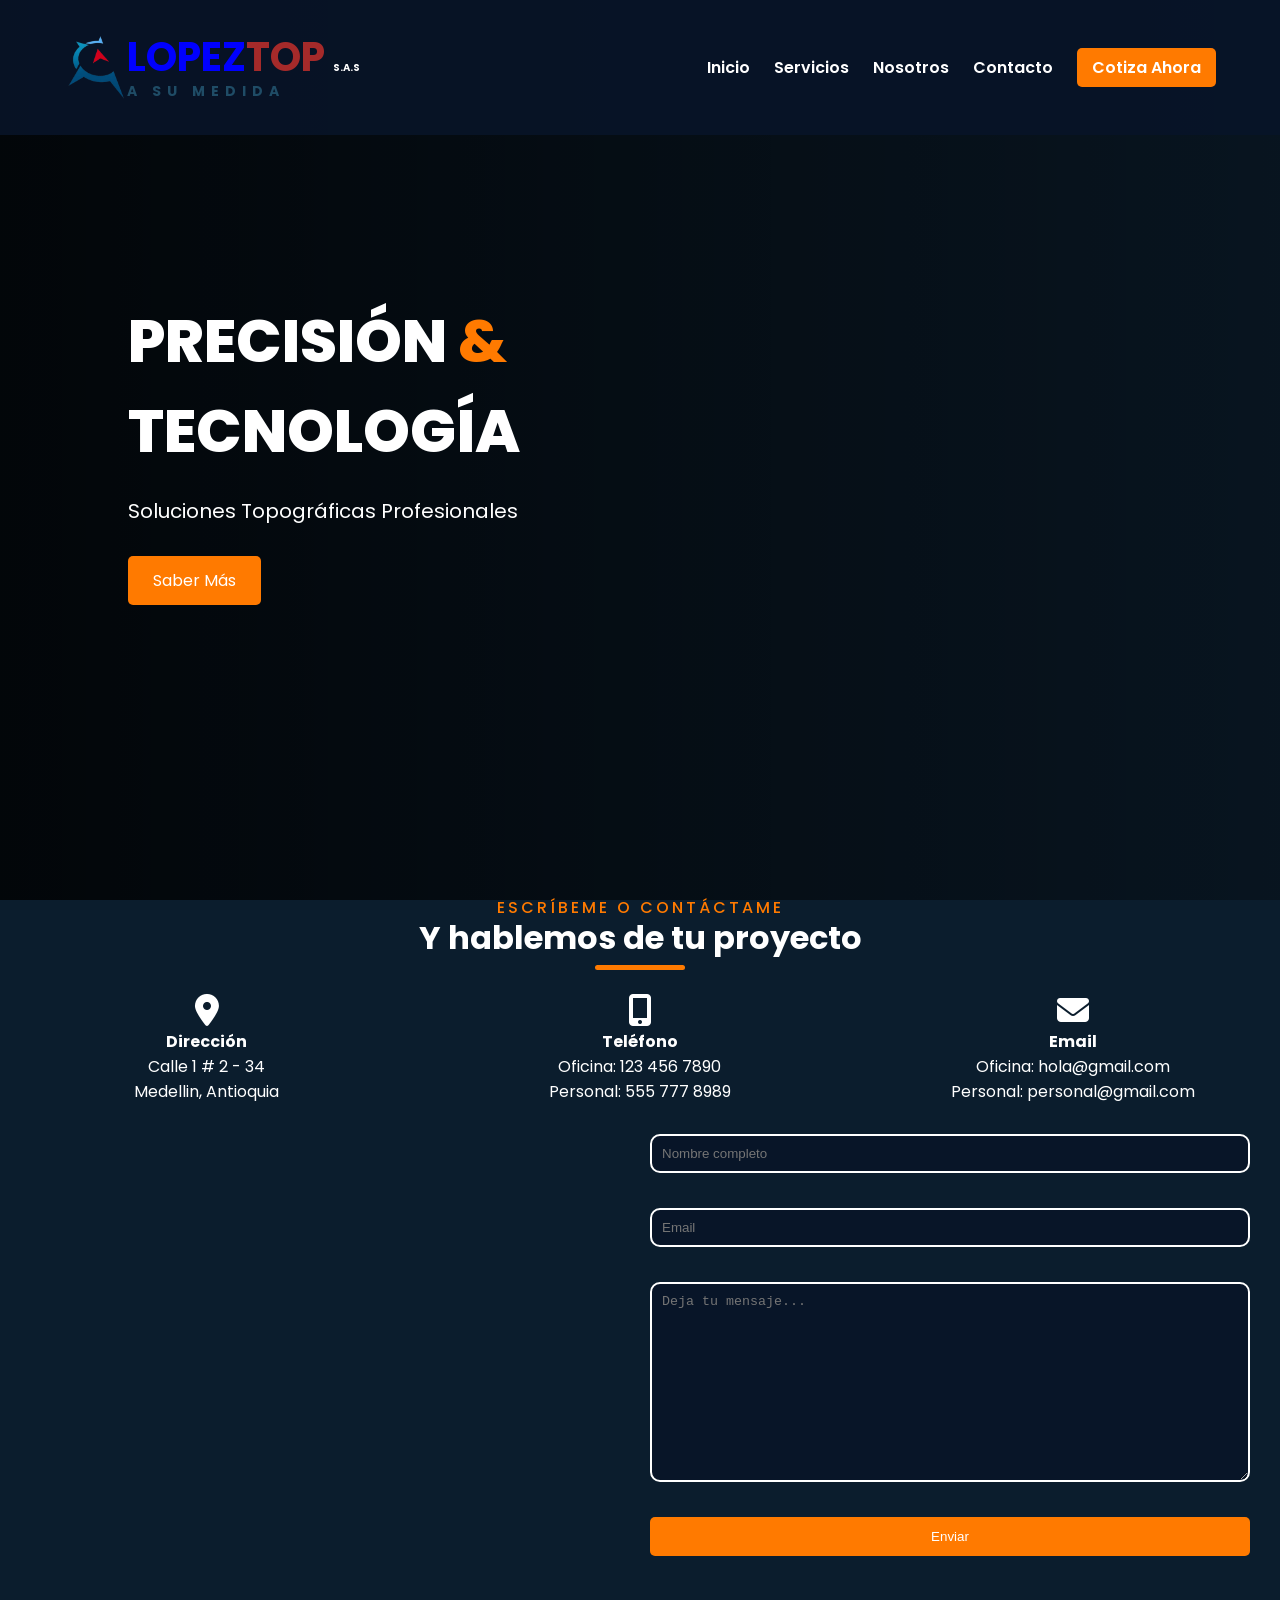
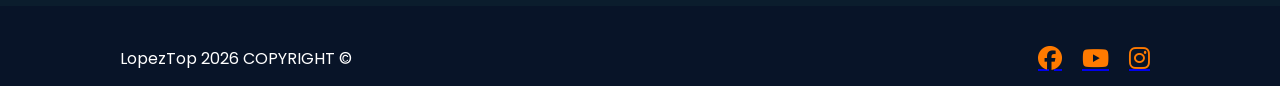
==== contacto.html @ 03e0d678 "initialiting" ====
<!doctype html>
<html lang="es">
  <head>
    <meta charset="UTF-8" />
    <title>LopezTop | Surveying Solutions</title>
    <link
      rel="icon"
      type="image/png"
      href="assets/images/lopeztop-removebg-preview.png"
    />
    <meta name="viewport" content="width=device-width, initial-scale=1.0" />
    <meta
      name="description"
      content="Servicios profesionales de topografía, escaneo láser 3D y fotogrametría con drones."
    />
    <link rel="stylesheet" href="css/styles.css" />
    <link
      rel="stylesheet"
      href="https://cdnjs.cloudflare.com/ajax/libs/font-awesome/6.5.1/css/all.min.css"
    />
    <link
      href="https://fonts.googleapis.com/css2?family=Poppins:wght@400;600;800&display=swap"
      rel="stylesheet"
    />
  </head>
  <body>
    <header>
      <div class="container nav">
        <div class="brand">
          <img
            src="assets/images/lopeztop-removebg-preview.png"
            alt="Logo"
            class="brand-img"
          />
          <div class="brand-text">
            <div class="main-name">
              LOPEZ<span class="top">TOP</span>
              <span class="sas">S.A.S</span>
            </div>
            <div class="slogan">A SU MEDIDA</div>
          </div>
        </div>

        <nav>
          <a href="index.html">Inicio</a>
          <a href="#servicios">Servicios</a>
          <a href="#nosotros">Nosotros</a>
          <a href="contacto.html" >Contacto</a>
          <a href="#contacto" class="btn-nav">Cotiza Ahora</a>
        </nav>
      </div>
    </header>

    <section class="hero">
      <div class="hero-overlay">
        <div class="hero-content">
          <h1>PRECISIÓN <span>&</span><br />TECNOLOGÍA</h1>
          <p>Soluciones Topográficas Profesionales</p>
          <a href="#servicios" class="btn-primary">Saber Más</a>
        </div>
      </div>
    </section>

   <main>
      <section class="section">
        <div class="section-header">
          <h3 class="title" data-title="Escríbeme o contáctame">
            Y hablemos de tu proyecto
          </h3>
        </div>
        <div class="card-info">
          <div>
            <i class="fas fa-map-marker-alt fa-2x"></i>
            <h4 class="line-break">Dirección</h4>
            <p class="line-break">Calle 1 # 2 - 34</p>
            <p>Medellin, Antioquia</p>
          </div>
          <div>
            <i class="fas fa-mobile-alt fa-2x"></i>
            <h4 class="line-break">Teléfono</h4>
            <p class="line-break">Oficina: 123 456 7890</p>
            <p>Personal: 555 777 8989</p>
          </div>
          <div>
            <i class="fas fa-envelope fa-2x"></i>
            <h4 class="line-break">Email</h4>
            <p class="line-break">Oficina: hola@gmail.com</p>
            <p>Personal: personal@gmail.com</p>
          </div>
        </div>
      </section>
      <section class="section">
        <div class="form-map">
          <iframe src="https://www.google.com/maps/embed?pb=!1m18!1m12!1m3!1d126910.75624036336!2d-75.67879317498294!3d6.26884221129856!2m3!1f0!2f0!3f0!3m2!1i1024!2i768!4f13.1!3m3!1m2!1s0x8e4428ef4e52dddb%3A0x722fd6c39270ac72!2sMedell%C3%ADn%2C%20Antioquia!5e0!3m2!1ses-419!2sco!4v1771897320949!5m2!1ses-419!2sco" width="600" height="450" style="border:0;" allowfullscreen="" loading="lazy" referrerpolicy="no-referrer-when-downgrade"></iframe>
          <form class="box-form">
            <input type="text" placeholder="Nombre completo" class="input-form" />
            <input type="email" placeholder="Email" class="input-form" />
            <textarea
              name="message"
              id=""
              cols="30"
              rows="10"
              placeholder="Deja tu mensaje..."
              class="input-form"
            ></textarea>
            <button class="btn">Enviar</button>
          </form>
        </div>
      </section>
    </main>

    <footer class="main-footer">
      <div class="copy">
        <p>LopezTop 2026 COPYRIGHT &copy;</p>
        <ul class="footer-social">
          <li>
            <a href="https://www.facebook.com/?locale=es_LA" target="_blank"
              ><i class="fab fa-facebook"></i
            ></a>
          </li>
          <li>
            <a href="https://www.youtube.com/" target="_blank"
              ><i class="fab fa-youtube"></i
            ></a>
          </li>
          <li>
            <a href="https://www.instagram.com/?hl=es" target="_blank"
              ><i class="fab fa-instagram"></i
            ></a>
          </li>
        </ul>
      </div>
    </footer>
  </body>
</html>
---- css/styles.css ----
* {
  margin: 0;
  padding: 0;
  box-sizing: border-box;
}

body {
  font-family: "Poppins", sans-serif;
  background: #0b1d2d;
  color: white;
}

/* NAVBAR */

header {
  position: fixed;
  width: 100%;
  background: rgba(8, 20, 40, 0.9) ;
  padding: 20px 0;
  z-index: 1000;
}

.container {
  width: 90%;
  margin: auto;
}

.nav {
  display: flex;
  justify-content: space-between;
  align-items: center;
}

nav a {
  color: white;
  margin-left: 20px;
  text-decoration: none;
  font-weight: 600;
}

.nav .brand-text {
  color: blue;
  font-size: 40px;
  font-weight: bold;
  display: flex;
  flex-direction: column;
  line-height: 1.1;
}

.nav .top {
  color: brown;
}

.nav .sas {
  color: white;
  font-size: x-small;
}

.nav .brand{
    display: flex;
    
    gap: 0px;
    align-items: center;
}

.nav .brand-img {
  height: 95px;
  width: auto;
}

.slogan {
    font-size: 14px;
    letter-spacing: 6px;
    margin-top: 5px;
    color: #1f4c66;
}

.btn-nav {
  background: #ff7a00;
  padding: 8px 15px;
  border-radius: 5px;
}

/* HERO */

.hero {
  height: 100vh;
  background: url("../assets/images/hero.jpg") center/cover no-repeat;
  display: flex;
}

.hero-overlay {
  background: linear-gradient(to right, rgba(0, 0, 0, 0.8), rgba(0, 0, 0, 0.3));
  width: 100%;
  display: flex;
  align-items: center;
}

.hero-content {
  margin-left: 10%;
}

.hero h1 {
  font-size: 60px;
  font-weight: 800;
}

.hero h1 span {
  color: #ff7a00;
}

.hero p {
  margin-top: 20px;
  font-size: 20px;
}

.btn-primary {
  display: inline-block;
  margin-top: 30px;
  background: #ff7a00;
  padding: 12px 25px;
  border-radius: 5px;
  text-decoration: none;
  color: white;
}

/* SERVICES BAR */

.services-bar {
  background: #112b45;
  padding: 40px 0;
}

.bar-container {
  width: 90%;
  margin: auto;
  display: flex;
  justify-content: space-between;
}

.bar-item {
  width: 30%;
}

/* SERVICIOS */

.servicios {
  padding: 100px 10%;
  text-align: center;
  background: linear-gradient(#112b45, #0b1d2d);
}

.servicios h2 {
  font-size: 35px;
}

.servicios h2 span {
  color: #ff7a00;
}

.subtitle {
  margin-top: 10px;
  opacity: 0.7;
}

.cards {
  display: flex;
  margin-top: 50px;
  gap: 30px;
}

.card {
  flex: 1;
  height: 200px;
  background: #1c3a5c;
  display: flex;
  align-items: flex-end;
  padding: 20px;
  border-radius: 10px;
  transition: 0.3s;
}

.card:hover {
  transform: translateY(-10px);
  /*background: #244a73;*/
  box-shadow: 0 15px 25px rgba(236, 143, 4, 0.555);
}

.drone {
  background: url("../assets/images/drone.jpg") center/cover no-repeat;
}

.card-3D {
  background: url("../assets/images/escaneo-laser.jpg") center/cover no-repeat;
}

.terrestre {
  background: url("../assets/images/topo.jpg") center/cover no-repeat;
}

/* NOSOTROS */

.nosotros {
  padding: 100px 10%;
}

.nosotros-container {
  display: flex;
  justify-content: space-between;
  gap: 50px;
}

.contact-box {
  background: #112b45;
  padding: 30px;
  border-radius: 10px;
  width: 400px;
  
}

form {
  display: flex;
  flex-direction: column;
  gap: 15px;
}

input,
textarea {
  padding: 10px;
  border-radius: 5px;
  border: none;
}

button {
  background: #ff7a00;
  padding: 12px;
  border: none;
  border-radius: 5px;
  color: white;
  cursor: pointer;
}

/* FOOTER */

footer {
  background: #081428;
  padding: 30px;
  text-align: center;
  margin-top: 50px;
}

.footer-social li a {
  display: flex;
  align-items: center;
  justify-content: center;
  padding: 10px;
}

.footer-social li i {
  color: #ff7a00;
  font-size: 1.5rem;
  transition: 0.3s;
}

.footer-social {
  list-style: none;
  display: flex;
  margin: 0;
  padding: 0;
}

.footer-social li a:hover i {
  color: #ff7a00;
  transform: translateY(-5px);
}

.main-footer {
  height: 80px;
  display: flex;
  align-items: center;
}

.main-footer .copy {
  width: 100%;
  max-width: 1100px;
  margin: auto;
  padding: 0 30px;
  display: flex;
  align-items: center;
  justify-content: space-between;
}

/* RESPONSIVE */

@media (max-width: 900px) {
  .cards,
  .bar-container,
  .nosotros-container {
    flex-direction: column;
  }

  .contact-box {
    width: 100%;
  }
}

/*contacto*/
.title:after {
  content: "";
  position: absolute;
  width: 90px;
  height: 5px;
  border-radius: 3px;
  background-color: #ff7a00;
  bottom: 0;
  left: 50%;
  transform: translateX(-50%);
}

.text {
  max-width: 600px;
  margin: 0 auto;
}

.title:before {
  content: attr(data-title);
  display: block;
  margin-bottom: 0.4rem;
  color: #ff7a00;
  font-size: 1rem;
  font-weight: 500;
  text-transform: uppercase;
  letter-spacing: 3px;
}

.title {
  position: relative;
  padding-bottom: 1rem;
  line-height: 1;
  font-size: 2rem;
  margin-bottom: 0.6rem;
}

.section-header {
  text-align: center;
  margin-bottom: 1.5rem;
}

.card-info {
  display: grid; /* Define el contenedor como una cuadrícula */
  grid-template-columns: repeat(3, 1fr); /* 3 columnas de igual tamaño */
  gap: 20px; /* Espacio de 20px entre filas y columnas */
  text-align: center;
}

.form-map {
  margin: 30px;
  display: grid; /* Define el contenedor como una cuadrícula */
  grid-template-columns: repeat(2, 1fr); /* 2 columnas de igual tamaño */
  gap: 20px;
}

.form-map iframe {
  height: 400px;
  width: 100%;
}

.box-form .input-form {
  margin-bottom: 20px;
}

.box-form input,
.box-form textarea {
  width: 100%;
  padding: 10px;
  border: 2px #fff solid;
  border-radius: 10px;
  background-color: rgba(8, 20, 40, 0.9);
  color: #fff;
}

.box-form input:focus,
.box-form textarea:focus {
  background-color: #fff;
  color: rgba(8, 20, 40, 0.9);
}

.box-form textarea {
  height: 200px;
}

.box-form input:focus,

.box-form textarea:focus {
  outline: none;
  border-color: rgba(8, 20, 40, 0.9);
}

.box-form button {
  width: 100%;
}
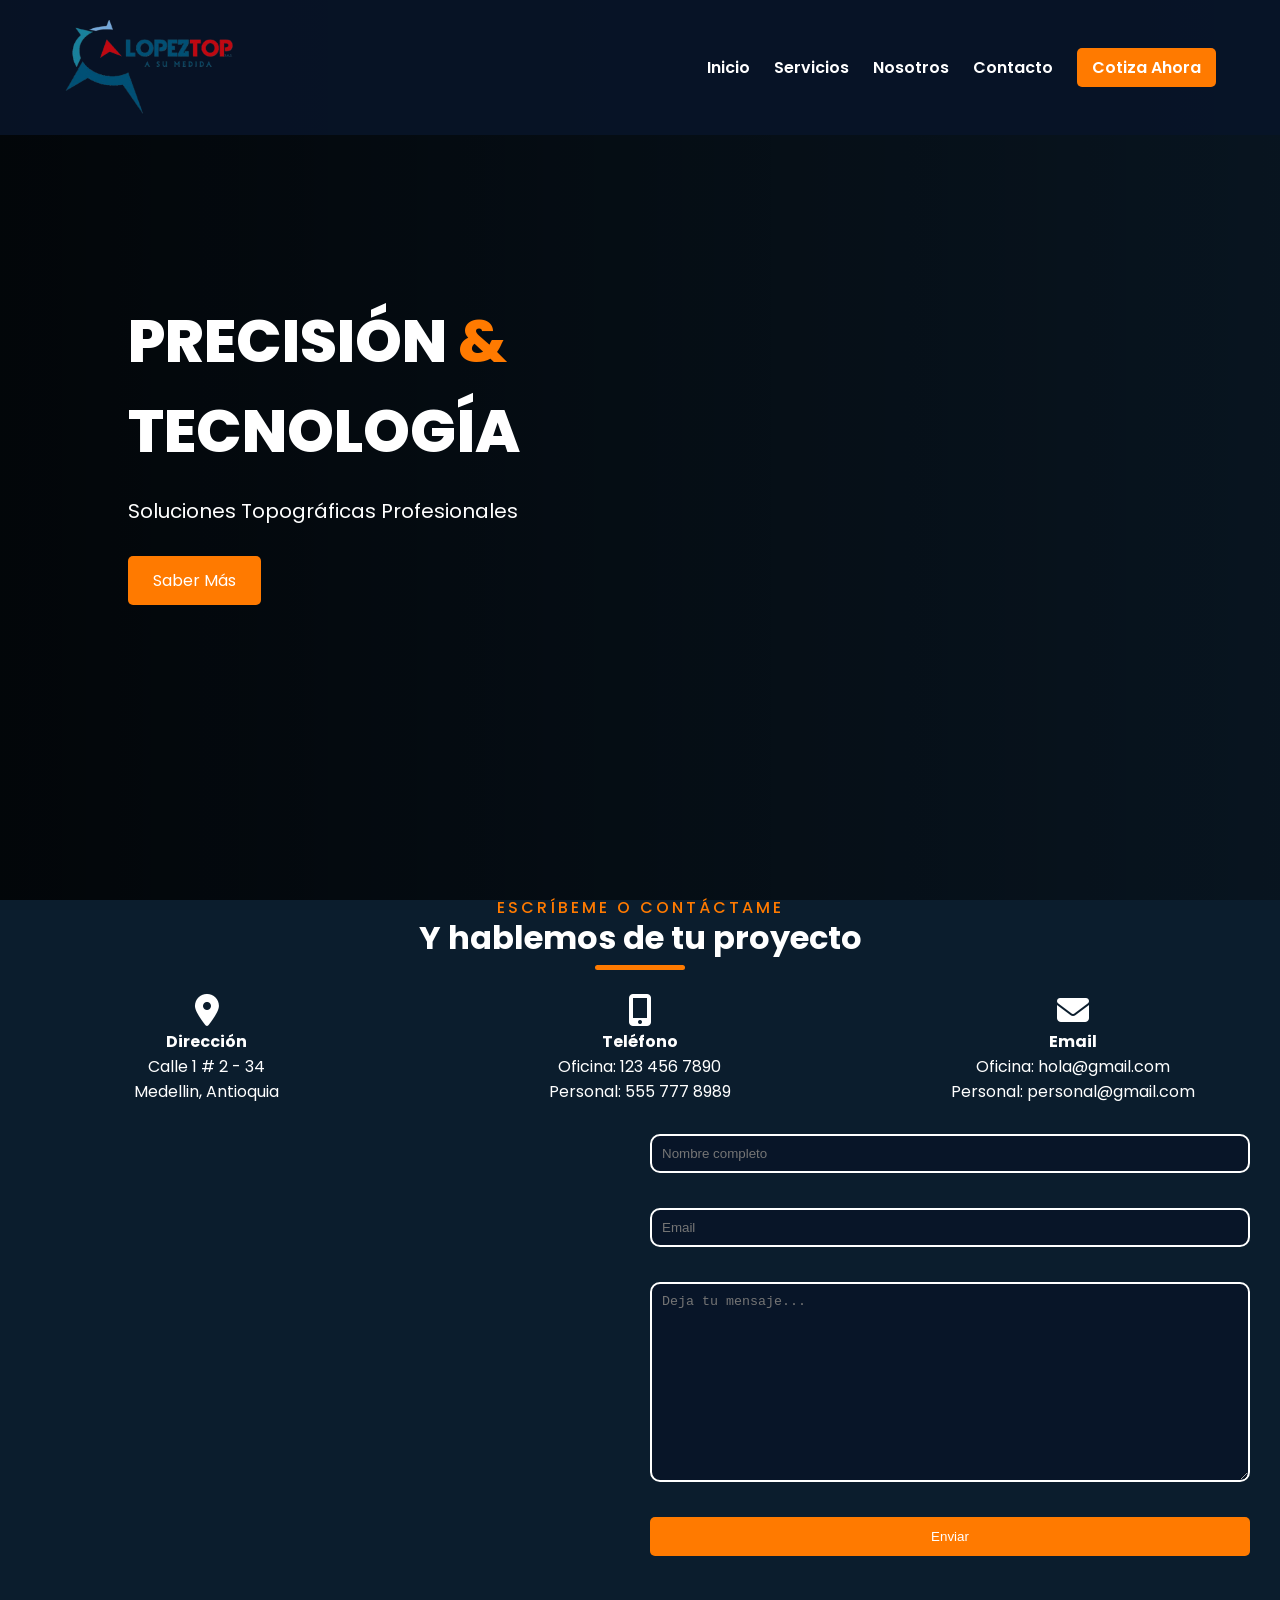
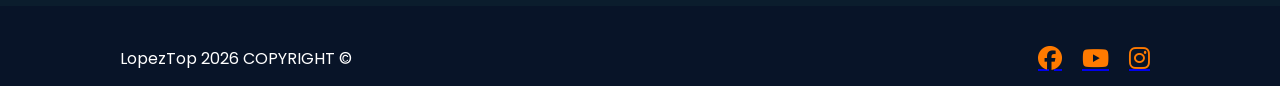
==== commit 43b266a2: "Se hace boton hamburguesa para responsiva y se modifica colores y logos" ====
--- a/contacto.html
+++ b/contacto.html
@@ -28,16 +28,17 @@
       <div class="container nav">
         <div class="brand">
           <img
-            src="assets/images/lopeztop-removebg-preview.png"
+            src="assets/images/top2.png"
             alt="Logo"
             class="brand-img"
+            href="index.html"
           />
-          <div class="brand-text">
-            <div class="main-name">
-              LOPEZ<span class="top">TOP</span>
-              <span class="sas">S.A.S</span>
-            </div>
-            <div class="slogan">A SU MEDIDA</div>
+        </div>
+        <div>
+          <div class="menu-toggle">
+            <span></span>
+            <span></span>
+            <span></span>
           </div>
         </div>
 
@@ -45,7 +46,7 @@
           <a href="index.html">Inicio</a>
           <a href="#servicios">Servicios</a>
           <a href="#nosotros">Nosotros</a>
-          <a href="contacto.html" >Contacto</a>
+          <a href="contacto.html">Contacto</a>
           <a href="#contacto" class="btn-nav">Cotiza Ahora</a>
         </nav>
       </div>
@@ -61,7 +62,7 @@
       </div>
     </section>
 
-   <main>
+    <main>
       <section class="section">
         <div class="section-header">
           <h3 class="title" data-title="Escríbeme o contáctame">
@@ -91,9 +92,21 @@
       </section>
       <section class="section">
         <div class="form-map">
-          <iframe src="https://www.google.com/maps/embed?pb=!1m18!1m12!1m3!1d126910.75624036336!2d-75.67879317498294!3d6.26884221129856!2m3!1f0!2f0!3f0!3m2!1i1024!2i768!4f13.1!3m3!1m2!1s0x8e4428ef4e52dddb%3A0x722fd6c39270ac72!2sMedell%C3%ADn%2C%20Antioquia!5e0!3m2!1ses-419!2sco!4v1771897320949!5m2!1ses-419!2sco" width="600" height="450" style="border:0;" allowfullscreen="" loading="lazy" referrerpolicy="no-referrer-when-downgrade"></iframe>
+          <iframe
+            src="https://www.google.com/maps/embed?pb=!1m18!1m12!1m3!1d126910.75624036336!2d-75.67879317498294!3d6.26884221129856!2m3!1f0!2f0!3f0!3m2!1i1024!2i768!4f13.1!3m3!1m2!1s0x8e4428ef4e52dddb%3A0x722fd6c39270ac72!2sMedell%C3%ADn%2C%20Antioquia!5e0!3m2!1ses-419!2sco!4v1771897320949!5m2!1ses-419!2sco"
+            width="600"
+            height="450"
+            style="border: 0"
+            allowfullscreen=""
+            loading="lazy"
+            referrerpolicy="no-referrer-when-downgrade"
+          ></iframe>
           <form class="box-form">
-            <input type="text" placeholder="Nombre completo" class="input-form" />
+            <input
+              type="text"
+              placeholder="Nombre completo"
+              class="input-form"
+            />
             <input type="email" placeholder="Email" class="input-form" />
             <textarea
               name="message"
@@ -131,5 +144,6 @@
         </ul>
       </div>
     </footer>
+    <script src="js/button_burguer.js"></script>
   </body>
 </html>
--- a/css/styles.css
+++ b/css/styles.css
@@ -293,14 +293,151 @@
 /* RESPONSIVE */
 
 @media (max-width: 900px) {
+  .container {
+    width: 95%;
+  }
+
+  /* Layout: stack header items */
+  .nav {
+    flex-direction: column;
+    align-items: flex-start;
+    gap: 10px;
+  }
+
+  .nav .brand-img {
+    height: 70px;
+  }
+
+  /* Nav links adapt for different nav markup (ul/li or direct anchors) */
+  nav {
+    margin-top: 8px;
+    display: flex;
+    flex-wrap: wrap;
+    gap: 8px;
+  }
+
+  nav a,
+  nav ul li a {
+    display: inline-block;
+    margin-left: 0;
+    padding: 8px 12px;
+    font-size: 0.95rem;
+  }
+
+  /* Hero scales down */
+  .hero {
+    height: 70vh;
+  }
+
+  .hero-content {
+    margin-left: 5%;
+  }
+
+  .hero h1 {
+    font-size: 40px;
+  }
+
+  .hero p {
+    font-size: 16px;
+  }
+
+  /* Cards and columns become single column */
   .cards,
   .bar-container,
   .nosotros-container {
     flex-direction: column;
   }
 
+  .bar-container {
+    align-items: stretch;
+  }
+
+  .card {
+    height: 180px;
+  }
+
   .contact-box {
     width: 100%;
+  }
+
+  .servicios {
+    padding: 60px 5%;
+  }
+
+  .nosotros {
+    padding: 60px 5%;
+  }
+
+  .form-map {
+    grid-template-columns: 1fr;
+  }
+}
+
+@media (max-width: 600px) {
+  .nav .brand-text {
+    font-size: 28px;
+  }
+
+  .nav .sas {
+    font-size: 0.7rem;
+  }
+
+  .hero h1 {
+    font-size: 32px;
+  }
+
+  .hero p {
+    font-size: 14px;
+  }
+
+  .bar-item {
+    width: 100%;
+  }
+
+  .card {
+    height: 160px;
+  }
+
+  .card-info {
+    grid-template-columns: 1fr;
+  }
+
+  .main-footer {
+    height: auto;
+    padding: 20px 0;
+  }
+}
+
+@media (max-width: 400px) {
+  .nav .brand-img {
+    height: 55px;
+  }
+
+  nav,
+  nav ul {
+    width: 100%;
+    flex-direction: column;
+  }
+
+  nav a,
+  nav ul li a {
+    display: block;
+    width: 100%;
+    text-align: left;
+    padding: 10px 0;
+    border-top: 1px solid rgba(255,255,255,0.03);
+  }
+
+  .hero {
+    height: 60vh;
+  }
+
+  .hero-content {
+    margin-left: 4%;
+  }
+
+  .hero h1 {
+    font-size: 28px;
   }
 }
 
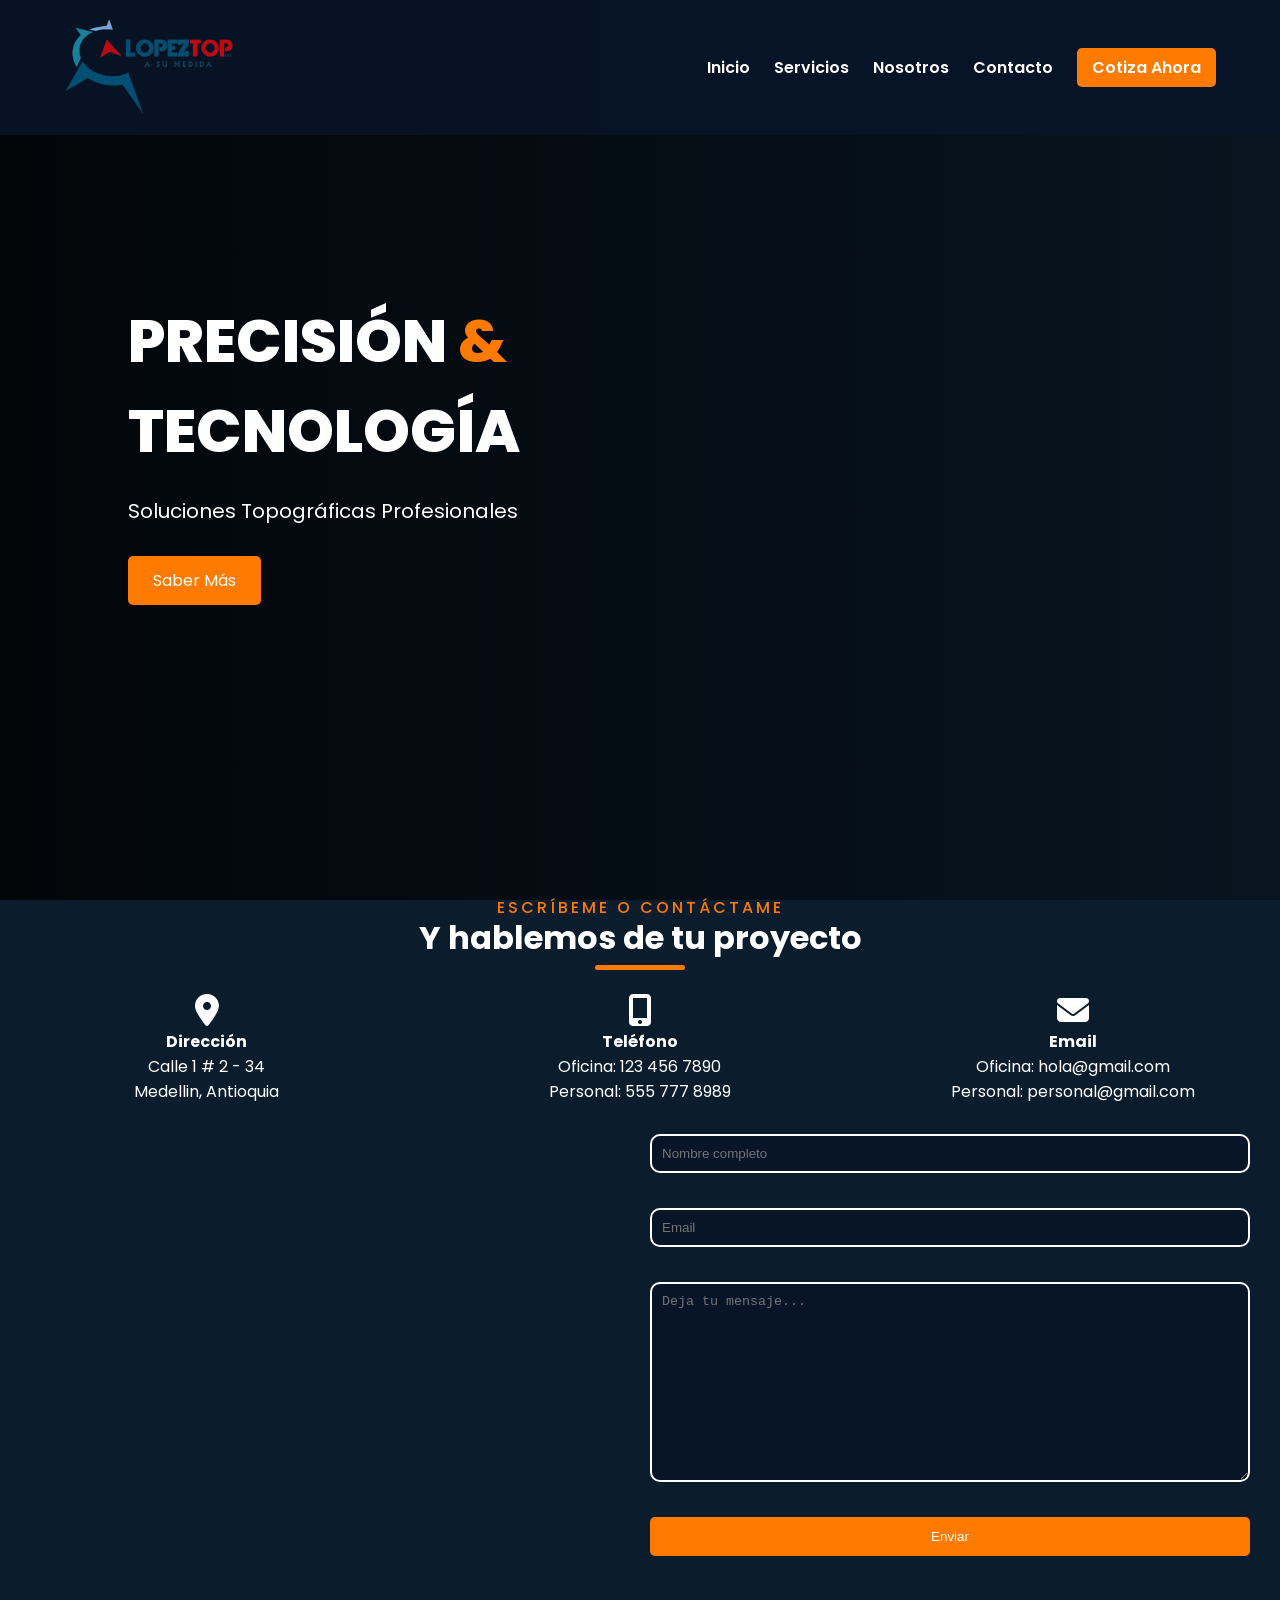
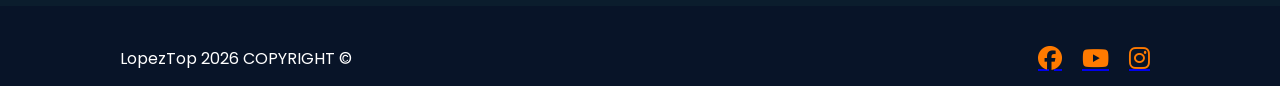
==== commit ba0ff454: "Se organiza SEO para ser mas visible" ====
--- a/contacto.html
+++ b/contacto.html
@@ -2,22 +2,42 @@
 <html lang="es">
   <head>
     <meta charset="UTF-8" />
-    <title>LopezTop | Surveying Solutions</title>
+
+    <!-- SEO PRINCIPAL -->
+    <title>LopezTop | Topografía | Drones y Escaneo Láser 3D</title>
+    <meta
+      name="description"
+      content="Empresa de topografía en Medellín especializada en levantamientos topográficos, escaneo láser 3D y fotogrametría con drones. Cotiza tu proyecto hoy mismo."
+    />
+    <meta name="robots" content="index, follow" />
+    <meta name="author" content="LopezTop" />
+    <meta name="viewport" content="width=device-width, initial-scale=1.0" />
+
+    <!-- Open Graph (Redes Sociales) -->
+    <meta property="og:title" content="Topografía en Medellín | LopezTop" />
+    <meta
+      property="og:description"
+      content="Servicios profesionales de topografía, escaneo 3D y fotogrametría con drones en Medellín."
+    />
+    <meta property="og:type" content="website" />
+
+    <!-- Favicon -->
     <link
       rel="icon"
       type="image/png"
       href="assets/images/lopeztop-removebg-preview.png"
     />
-    <meta name="viewport" content="width=device-width, initial-scale=1.0" />
-    <meta
-      name="description"
-      content="Servicios profesionales de topografía, escaneo láser 3D y fotogrametría con drones."
-    />
+
+    <!-- Estilos -->
     <link rel="stylesheet" href="css/styles.css" />
+
+    <!-- Iconos -->
     <link
       rel="stylesheet"
       href="https://cdnjs.cloudflare.com/ajax/libs/font-awesome/6.5.1/css/all.min.css"
     />
+
+    <!-- Fuente -->
     <link
       href="https://fonts.googleapis.com/css2?family=Poppins:wght@400;600;800&display=swap"
       rel="stylesheet"
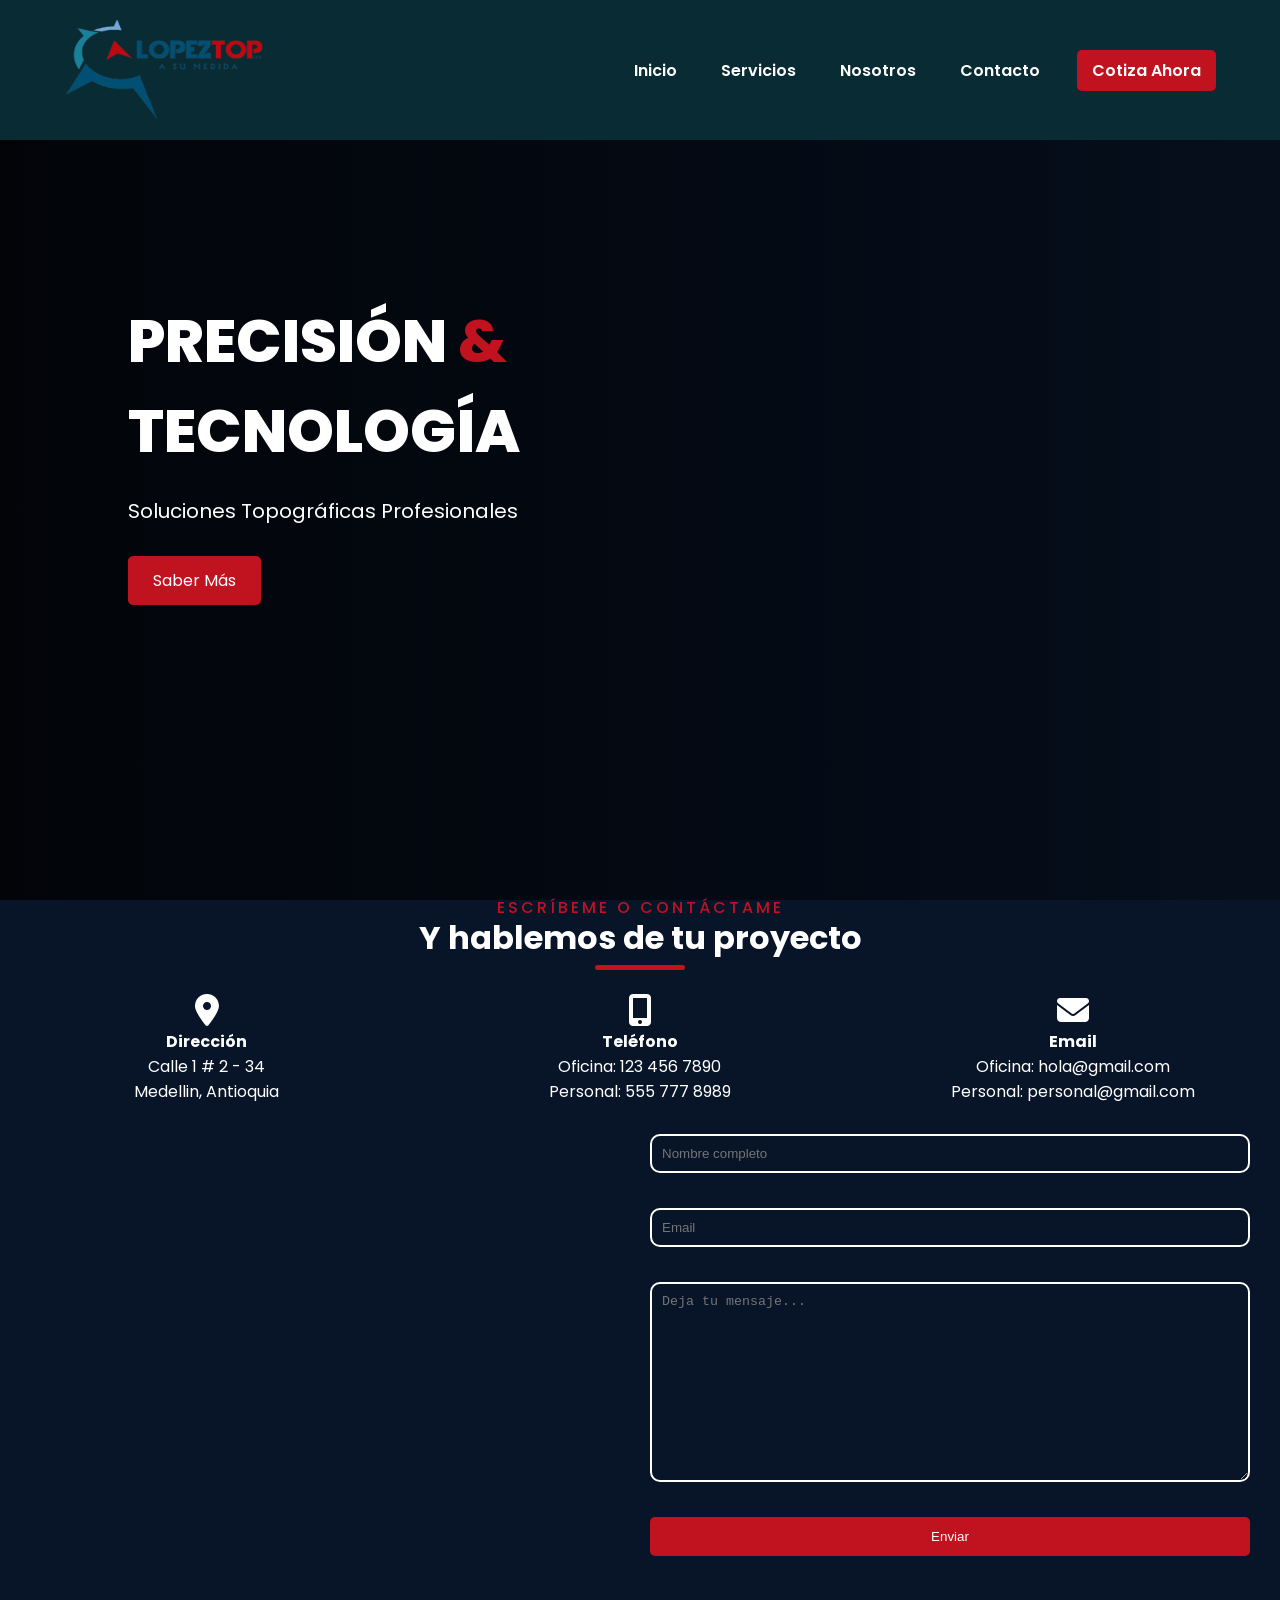
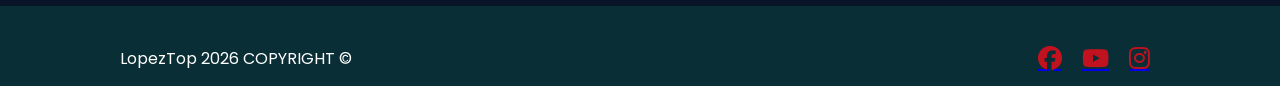
==== commit b42f02f2: "animated contac" ====
--- a/contacto.html
+++ b/contacto.html
@@ -73,6 +73,9 @@
     </header>
 
     <section class="hero">
+      <video autoplay muted loop playsinline class="video-bg">
+        <source src="assets/video/v3.mp4" type="video/mp4" />
+      </video>
       <div class="hero-overlay">
         <div class="hero-content">
           <h1>PRECISIÓN <span>&</span><br />TECNOLOGÍA</h1>
--- a/css/styles.css
+++ b/css/styles.css
@@ -1,3 +1,12 @@
+:root {
+  --color-primario: #0F4C5C;      /* Azul principal */
+  --color-secundario: #2A7F92;    /* Azul claro */
+  --color-acento: #C1121F;        /* Rojo corporativo */
+  --color-oscuro: #0A2E36;        /* Azul profundo */
+  --color-fondo: #081428;         /* Fondo elegante */
+  --color-blanco: #FFFFFF;
+}
+
 * {
   margin: 0;
   padding: 0;
@@ -6,16 +15,15 @@
 
 body {
   font-family: "Poppins", sans-serif;
-  background: #0b1d2d;
-  color: white;
+  background: var(--color-fondo);
+  color: var(--color-blanco);
 }
 
 /* NAVBAR */
-
 header {
   position: fixed;
   width: 100%;
-  background: rgba(8, 20, 40, 0.9) ;
+  background: rgba(10, 46, 54, 0.95);
   padding: 20px 0;
   z-index: 1000;
 }
@@ -31,67 +39,123 @@
   align-items: center;
 }
 
+/* Logo */
+.brand-img {
+  height: 100px;
+  width: 200px;
+  display: block;
+}
+
+/* Navegación Desktop - BOTONES A LA DERECHA */
+nav {
+  display: flex;
+  align-items: center;
+  gap: 20px;
+}
+
 nav a {
-  color: white;
-  margin-left: 20px;
+  color: var(--color-blanco);
   text-decoration: none;
   font-weight: 600;
-}
-
-.nav .brand-text {
-  color: blue;
-  font-size: 40px;
-  font-weight: bold;
-  display: flex;
-  flex-direction: column;
-  line-height: 1.1;
-}
-
-.nav .top {
-  color: brown;
-}
-
-.nav .sas {
-  color: white;
-  font-size: x-small;
-}
-
-.nav .brand{
-    display: flex;
-    
-    gap: 0px;
-    align-items: center;
-}
-
-.nav .brand-img {
-  height: 95px;
-  width: auto;
-}
-
-.slogan {
-    font-size: 14px;
-    letter-spacing: 6px;
-    margin-top: 5px;
-    color: #1f4c66;
-}
-
+  font-size: 1rem;
+  white-space: nowrap;
+  transition: all 0.3s ease;
+  padding: 8px 12px;
+  border-radius: 5px;
+}
+
+nav a:hover {
+  color: var(--color-fondo);
+  background: var(--color-acento);
+}
+
+/* Botón especial Cotiza Ahora */
 .btn-nav {
-  background: #ff7a00;
+  background: var(--color-acento);
   padding: 8px 15px;
   border-radius: 5px;
+  margin-left: 5px;
+}
+
+.btn-nav:hover {
+  background: var(--color-primario);
+  color: var(--color-blanco) !important;
+}
+
+/* ===== MENÚ HAMBURGUESA ===== */
+.menu-toggle {
+  display: none; /* Oculto en desktop */
+  flex-direction: column;
+  cursor: pointer;
+  gap: 6px;
+  z-index: 1001;
+}
+
+.menu-toggle span {
+  display: block;
+  width: 30px;
+  height: 3px;
+  background-color: var(--color-blanco);
+  transition: all 0.3s ease;
+  border-radius: 3px;
+}
+
+.menu-toggle.active span:nth-child(1) {
+  transform: rotate(45deg) translate(8px, 6px);
+}
+
+.menu-toggle.active span:nth-child(2) {
+  opacity: 0;
+}
+
+.menu-toggle.active span:nth-child(3) {
+  transform: rotate(-45deg) translate(8px, -6px);
+}
+
+.menu-overlay {
+  display: none;
+  position: fixed;
+  top: 0;
+  left: 0;
+  width: 100%;
+  height: 100%;
+  background: rgba(0, 0, 0, 0.7);
+  backdrop-filter: blur(3px);
+  z-index: 999;
+}
+
+.menu-overlay.active {
+  display: block;
 }
 
 /* HERO */
-
 .hero {
+  position: relative;
   height: 100vh;
-  background: url("../assets/images/hero.jpg") center/cover no-repeat;
-  display: flex;
-}
-
-.hero-overlay {
-  background: linear-gradient(to right, rgba(0, 0, 0, 0.8), rgba(0, 0, 0, 0.3));
-  width: 100%;
+  overflow: hidden;
+  display: flex;
+
+}
+
+.video-bg{
+  position: absolute;
+  top: 0;
+  left: 0;
+  width: 100%;
+  height: 100%;
+  object-fit: cover;
+  z-index: -1;
+}
+
+.hero-overlay{
+  position: relative;
+  width: 100%;
+  height: 100%;
+  background: linear-gradient(
+    to right,
+    rgba(0,0,0,0.8),
+    rgba(0,0,0,0.3)
+  );
   display: flex;
   align-items: center;
 }
@@ -106,7 +170,7 @@
 }
 
 .hero h1 span {
-  color: #ff7a00;
+  color: var(--color-acento);
 }
 
 .hero p {
@@ -117,17 +181,24 @@
 .btn-primary {
   display: inline-block;
   margin-top: 30px;
-  background: #ff7a00;
+  background: var(--color-acento);
   padding: 12px 25px;
   border-radius: 5px;
   text-decoration: none;
   color: white;
 }
 
+.btn-primary:hover,
+button:hover,
+.btn-nav:hover {
+  background: var(--color-primario);
+  transition: 0.3s ease;
+  color: var(--color-blanco);
+}
+
 /* SERVICES BAR */
-
 .services-bar {
-  background: #112b45;
+  background: var(--color-primario);
   padding: 40px 0;
 }
 
@@ -143,11 +214,10 @@
 }
 
 /* SERVICIOS */
-
 .servicios {
   padding: 100px 10%;
   text-align: center;
-  background: linear-gradient(#112b45, #0b1d2d);
+  background: linear-gradient(var(--color-primario), var(--color-fondo));
 }
 
 .servicios h2 {
@@ -155,7 +225,7 @@
 }
 
 .servicios h2 span {
-  color: #ff7a00;
+  color: var(--color-acento);
 }
 
 .subtitle {
@@ -172,7 +242,7 @@
 .card {
   flex: 1;
   height: 200px;
-  background: #1c3a5c;
+  background: var(--color-primario);
   display: flex;
   align-items: flex-end;
   padding: 20px;
@@ -182,8 +252,7 @@
 
 .card:hover {
   transform: translateY(-10px);
-  /*background: #244a73;*/
-  box-shadow: 0 15px 25px rgba(236, 143, 4, 0.555);
+  box-shadow: 0 15px 25px rgba(193, 18, 31, 0.4);
 }
 
 .drone {
@@ -199,7 +268,6 @@
 }
 
 /* NOSOTROS */
-
 .nosotros {
   padding: 100px 10%;
 }
@@ -211,11 +279,10 @@
 }
 
 .contact-box {
-  background: #112b45;
+  background: var(--color-primario);
   padding: 30px;
   border-radius: 10px;
   width: 400px;
-  
 }
 
 form {
@@ -232,7 +299,7 @@
 }
 
 button {
-  background: #ff7a00;
+  background: var(--color-acento);
   padding: 12px;
   border: none;
   border-radius: 5px;
@@ -241,9 +308,8 @@
 }
 
 /* FOOTER */
-
 footer {
-  background: #081428;
+  background: var(--color-oscuro);
   padding: 30px;
   text-align: center;
   margin-top: 50px;
@@ -257,7 +323,7 @@
 }
 
 .footer-social li i {
-  color: #ff7a00;
+  color: var(--color-acento);
   font-size: 1.5rem;
   transition: 0.3s;
 }
@@ -270,7 +336,7 @@
 }
 
 .footer-social li a:hover i {
-  color: #ff7a00;
+  color: var(--color-acento);
   transform: translateY(-5px);
 }
 
@@ -290,165 +356,14 @@
   justify-content: space-between;
 }
 
-/* RESPONSIVE */
-
-@media (max-width: 900px) {
-  .container {
-    width: 95%;
-  }
-
-  /* Layout: stack header items */
-  .nav {
-    flex-direction: column;
-    align-items: flex-start;
-    gap: 10px;
-  }
-
-  .nav .brand-img {
-    height: 70px;
-  }
-
-  /* Nav links adapt for different nav markup (ul/li or direct anchors) */
-  nav {
-    margin-top: 8px;
-    display: flex;
-    flex-wrap: wrap;
-    gap: 8px;
-  }
-
-  nav a,
-  nav ul li a {
-    display: inline-block;
-    margin-left: 0;
-    padding: 8px 12px;
-    font-size: 0.95rem;
-  }
-
-  /* Hero scales down */
-  .hero {
-    height: 70vh;
-  }
-
-  .hero-content {
-    margin-left: 5%;
-  }
-
-  .hero h1 {
-    font-size: 40px;
-  }
-
-  .hero p {
-    font-size: 16px;
-  }
-
-  /* Cards and columns become single column */
-  .cards,
-  .bar-container,
-  .nosotros-container {
-    flex-direction: column;
-  }
-
-  .bar-container {
-    align-items: stretch;
-  }
-
-  .card {
-    height: 180px;
-  }
-
-  .contact-box {
-    width: 100%;
-  }
-
-  .servicios {
-    padding: 60px 5%;
-  }
-
-  .nosotros {
-    padding: 60px 5%;
-  }
-
-  .form-map {
-    grid-template-columns: 1fr;
-  }
-}
-
-@media (max-width: 600px) {
-  .nav .brand-text {
-    font-size: 28px;
-  }
-
-  .nav .sas {
-    font-size: 0.7rem;
-  }
-
-  .hero h1 {
-    font-size: 32px;
-  }
-
-  .hero p {
-    font-size: 14px;
-  }
-
-  .bar-item {
-    width: 100%;
-  }
-
-  .card {
-    height: 160px;
-  }
-
-  .card-info {
-    grid-template-columns: 1fr;
-  }
-
-  .main-footer {
-    height: auto;
-    padding: 20px 0;
-  }
-}
-
-@media (max-width: 400px) {
-  .nav .brand-img {
-    height: 55px;
-  }
-
-  nav,
-  nav ul {
-    width: 100%;
-    flex-direction: column;
-  }
-
-  nav a,
-  nav ul li a {
-    display: block;
-    width: 100%;
-    text-align: left;
-    padding: 10px 0;
-    border-top: 1px solid rgba(255,255,255,0.03);
-  }
-
-  .hero {
-    height: 60vh;
-  }
-
-  .hero-content {
-    margin-left: 4%;
-  }
-
-  .hero h1 {
-    font-size: 28px;
-  }
-}
-
-/*contacto*/
+/* contacto */
 .title:after {
   content: "";
   position: absolute;
   width: 90px;
   height: 5px;
   border-radius: 3px;
-  background-color: #ff7a00;
+  background-color: var(--color-acento);
   bottom: 0;
   left: 50%;
   transform: translateX(-50%);
@@ -463,7 +378,7 @@
   content: attr(data-title);
   display: block;
   margin-bottom: 0.4rem;
-  color: #ff7a00;
+  color: var(--color-acento);
   font-size: 1rem;
   font-weight: 500;
   text-transform: uppercase;
@@ -484,16 +399,16 @@
 }
 
 .card-info {
-  display: grid; /* Define el contenedor como una cuadrícula */
-  grid-template-columns: repeat(3, 1fr); /* 3 columnas de igual tamaño */
-  gap: 20px; /* Espacio de 20px entre filas y columnas */
+  display: grid;
+  grid-template-columns: repeat(3, 1fr);
+  gap: 20px;
   text-align: center;
 }
 
 .form-map {
   margin: 30px;
-  display: grid; /* Define el contenedor como una cuadrícula */
-  grid-template-columns: repeat(2, 1fr); /* 2 columnas de igual tamaño */
+  display: grid;
+  grid-template-columns: repeat(2, 1fr);
   gap: 20px;
 }
 
@@ -527,7 +442,6 @@
 }
 
 .box-form input:focus,
-
 .box-form textarea:focus {
   outline: none;
   border-color: rgba(8, 20, 40, 0.9);
@@ -535,4 +449,206 @@
 
 .box-form button {
   width: 100%;
+}
+
+/* ===== RESPONSIVE ===== */
+@media (max-width: 900px) {
+  .container {
+    width: 95%;
+  }
+
+  /* Mostrar menú hamburguesa */
+  .menu-toggle {
+    display: flex !important;
+  }
+
+  /* Resetear nav para móvil */
+  nav {
+    position: fixed;
+    top: 0;
+    right: -100%;
+    width: 80%;
+    max-width: 350px;
+    height: 100vh;
+    background: var(--color-oscuro);
+    flex-direction: column;
+    justify-content: flex-start;
+    align-items: center;
+    gap: 5px;
+    transition: right 0.4s ease;
+    box-shadow: -5px 0 20px rgba(0, 0, 0, 0.5);
+    z-index: 1000;
+    padding: 100px 20px 40px;
+    margin: 0;
+    display: flex;
+  }
+
+  nav.active {
+    right: 0;
+  }
+
+  nav a {
+    margin: 0 !important;
+    width: 100%;
+    text-align: center;
+    padding: 15px 20px !important;
+    font-size: 1.1rem;
+    border-radius: 8px;
+    color: var(--color-blanco) !important;
+    display: block;
+  }
+
+  nav a:not(:last-child)::after {
+    content: '';
+    position: absolute;
+    bottom: 0;
+    left: 20%;
+    width: 60%;
+    height: 1px;
+    background: rgba(255, 255, 255, 0.1);
+  }
+
+  nav a:hover {
+    background: var(--color-acento) !important;
+    color: var(--color-blanco) !important;
+    transform: translateX(5px);
+  }
+
+  .btn-nav {
+    background: var(--color-acento) !important;
+    margin-top: 30px !important;
+    border: 2px solid var(--color-acento);
+    font-weight: 700;
+    width: auto !important;
+    min-width: 200px;
+  }
+
+  .hero-overlay {
+    padding-top: 80px;
+  }
+
+  .nav .brand-img {
+    height: 70px;
+    width: auto;
+  }
+
+  .hero {
+    height: 70vh;
+  }
+
+  .hero-content {
+    margin-left: 5%;
+  }
+
+  .hero h1 {
+    font-size: 40px;
+  }
+
+  .hero p {
+    font-size: 16px;
+  }
+
+  .cards,
+  .bar-container,
+  .nosotros-container {
+    flex-direction: column;
+  }
+
+  .bar-container {
+    align-items: stretch;
+  }
+
+  .bar-item {
+    width: 100%;
+  }
+
+  .card {
+    height: 180px;
+  }
+
+  .contact-box {
+    width: 100%;
+  }
+
+  .servicios {
+    padding: 60px 5%;
+  }
+
+  .nosotros {
+    padding: 60px 5%;
+  }
+
+  .form-map {
+    grid-template-columns: 1fr;
+  }
+}
+
+@media (max-width: 600px) {
+  .nav .brand-img {
+    height: 60px;
+  }
+
+  nav {
+    width: 85%;
+    padding: 90px 15px 30px;
+  }
+
+  nav a {
+    padding: 12px 15px !important;
+    font-size: 1rem;
+  }
+
+  .btn-nav {
+    min-width: 180px;
+  }
+
+  .hero h1 {
+    font-size: 32px;
+  }
+
+  .hero p {
+    font-size: 14px;
+  }
+
+  .card-info {
+    grid-template-columns: 1fr;
+  }
+
+  .main-footer {
+    height: auto;
+    padding: 20px 0;
+  }
+
+  .main-footer .copy {
+    flex-direction: column;
+    gap: 15px;
+    text-align: center;
+  }
+}
+
+@media (max-width: 400px) {
+  .nav .brand-img {
+    height: 50px;
+  }
+
+  nav {
+    width: 100%;
+    padding: 80px 15px 25px;
+  }
+
+  .hero {
+    height: 60vh;
+  }
+
+  .hero-overlay {
+    padding-top: 70px;
+  }
+
+  .hero-content {
+    margin-left: 4%;
+  }
+
+  .hero h1 {
+    font-size: 28px;
+  }
 }
